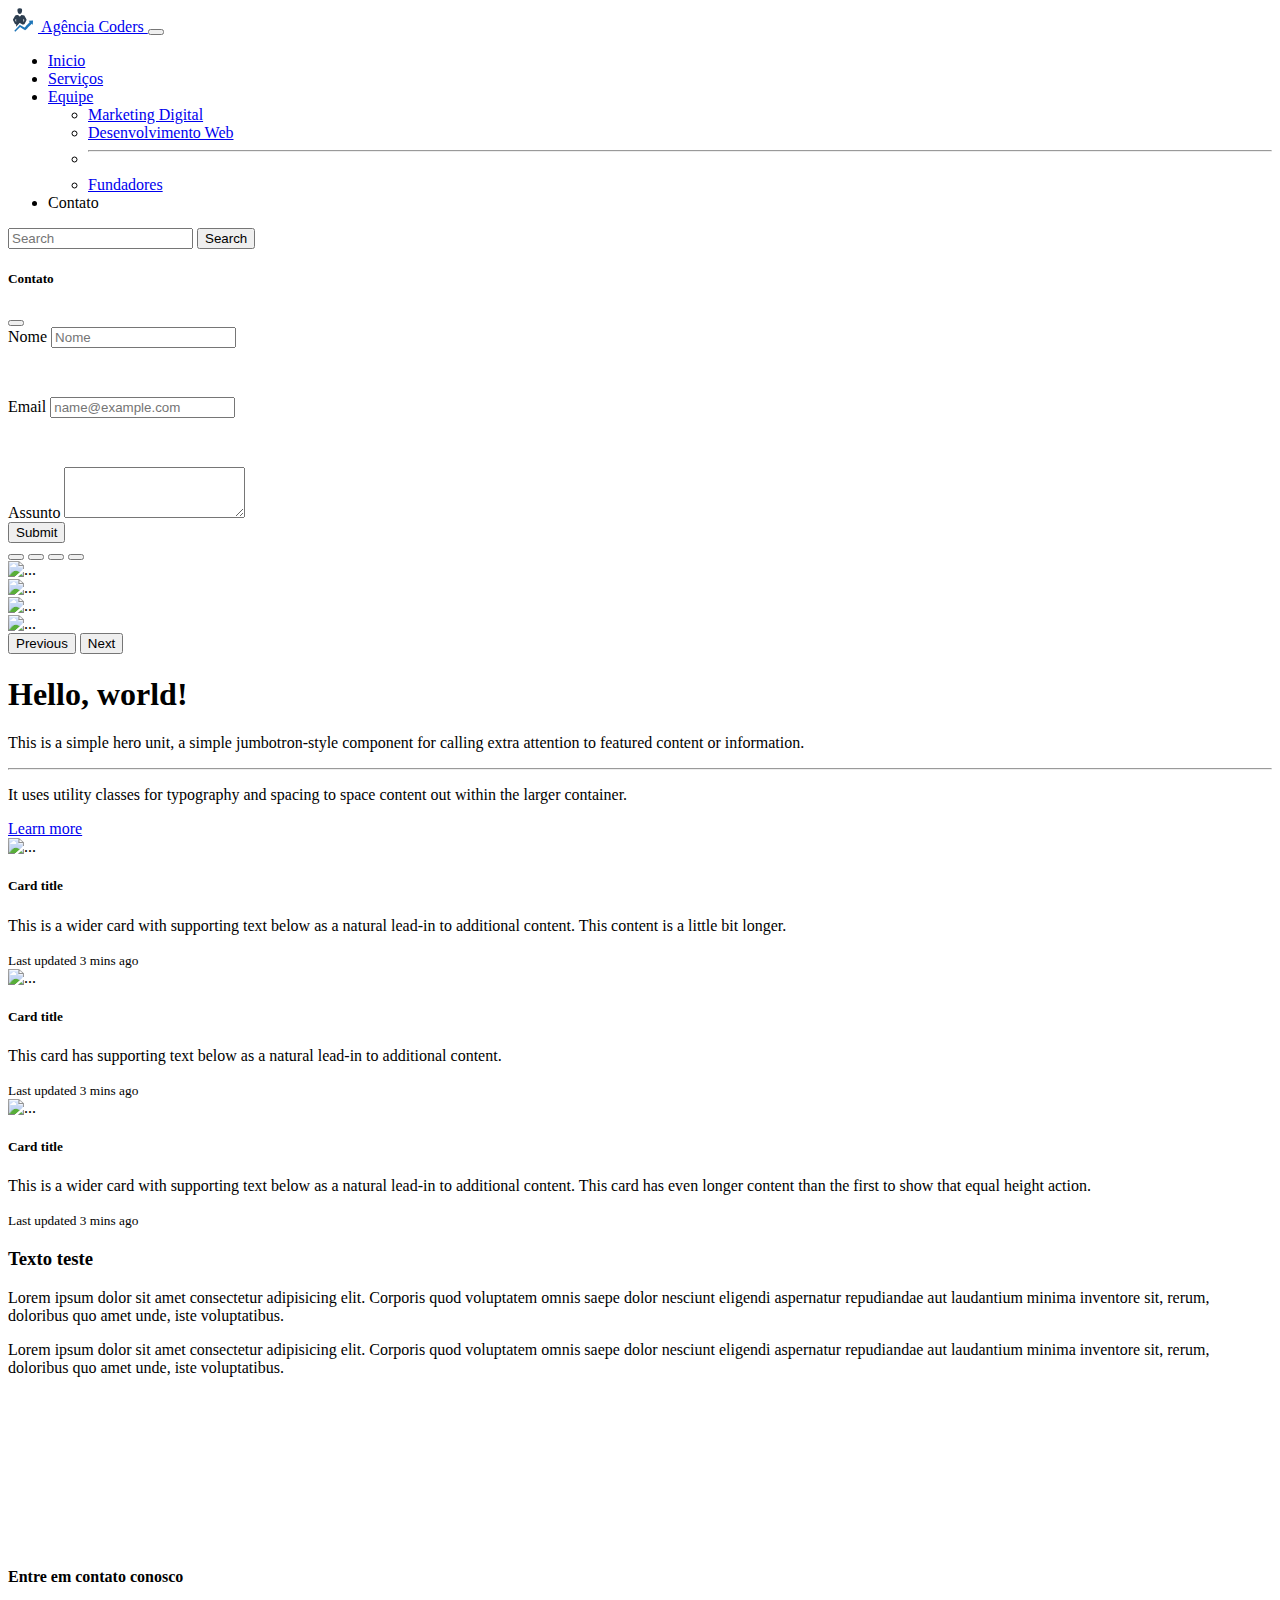
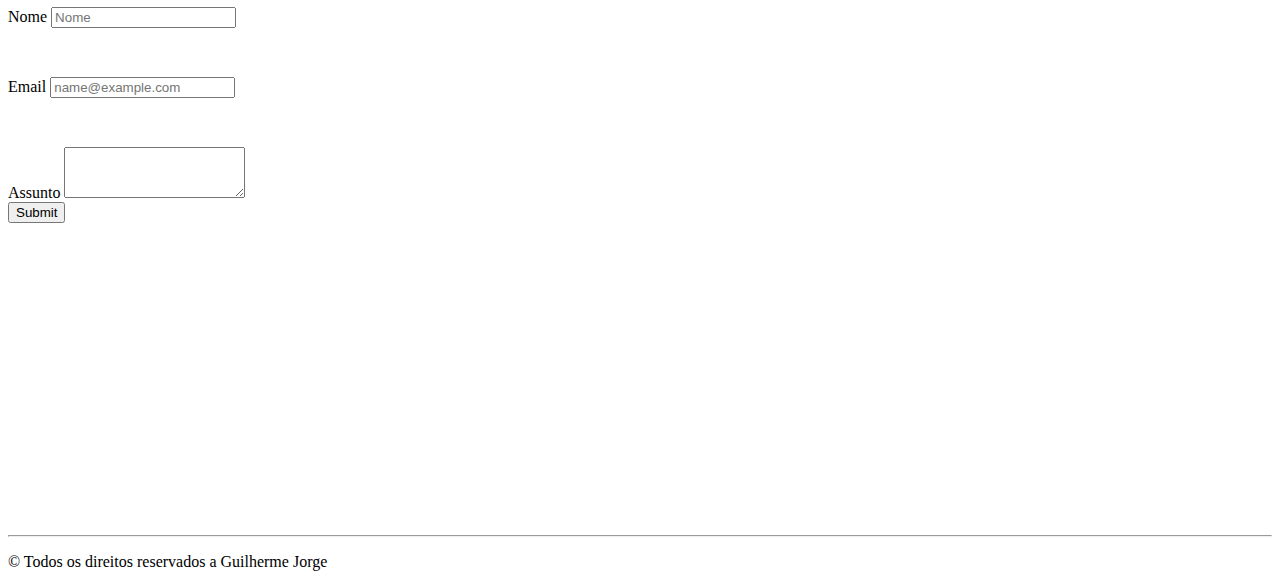
==== index.html @ 63e2ac9b "Primeiro site que criei utilizando bootstrap" ====
<!doctype html>
<html lang="en">

<head>
  <!-- Required meta tags -->
  <meta charset="utf-8">
  <meta name="viewport" content="width=device-width, initial-scale=1">

  <!-- Bootstrap CSS -->
  <link href="https://cdn.jsdelivr.net/npm/bootstrap@5.0.1/dist/css/bootstrap.min.css" rel="stylesheet"
    integrity="sha384-+0n0xVW2eSR5OomGNYDnhzAbDsOXxcvSN1TPprVMTNDbiYZCxYbOOl7+AMvyTG2x" crossorigin="anonymous">

  <!-- CSS -->
  <link rel="stylesheet" href="./assets/css/style.css">

  <script src="https://kit.fontawesome.com/860330e368.js" crossorigin="anonymous"></script>

  <title>Hello, world!</title>
</head>

<body>

  <!--Navbar-->
  <nav class="navbar navbar-expand-lg navbar-light bg-light sticky-top">
    <div class="container-fluid">
      <a class="navbar-brand" href="#">
        <img src="./assets/svg/icon.svg" alt="" width="30" height="24">
        Agência Coders
      </a>
      <button class="navbar-toggler" type="button" data-bs-toggle="collapse" data-bs-target="#navbarSupportedContent"
        aria-controls="navbarSupportedContent" aria-expanded="false" aria-label="Toggle navigation">
        <span class="navbar-toggler-icon"></span>
      </button>
      <div class="collapse navbar-collapse" id="navbarSupportedContent">
        <ul class="navbar-nav me-auto mb-2 mb-lg-0">
          <li class="nav-item">
            <a class="nav-link active" aria-current="page" href="#">Inicio</a>
          </li>
          <li class="nav-item">
            <a class="nav-link" href="servicos.html">Serviços</a>
          </li>
          <li class="nav-item dropdown">
            <a class="nav-link dropdown-toggle" href="#" id="navbarDropdown" role="button" data-bs-toggle="dropdown"
              aria-expanded="false">
              Equipe
            </a>
            <ul class="dropdown-menu" aria-labelledby="navbarDropdown">
              <li><a class="dropdown-item" href="equipemkt.html">Marketing Digital</a></li>
              <li><a class="dropdown-item" href="equipedsweb.html">Desenvolvimento Web</a></li>
              <li>
                <hr class="dropdown-divider">
              </li>
              <li><a class="dropdown-item" href="#">Fundadores</a></li>
            </ul>
          </li>
          <li class="nav-item">
            <a class="nav-link bt-c" data-bs-toggle="modal" data-bs-target="#exampleModal">Contato</a>
          </li>
        </ul>
        <form class="d-flex">
          <input class="form-control me-2" type="search" placeholder="Search" aria-label="Search">
          <button class="btn btn-outline-success" type="submit">Search</button>
        </form>
      </div>
    </div>
  </nav>
  <!--/Navbar-->


  <!-- Modal Contato -->
  <div class="modal fade" id="exampleModal" tabindex="-1" aria-labelledby="exampleModalLabel" aria-hidden="true">
    <div class="modal-dialog">
      <div class="modal-content">
        <div class="modal-header">
          <h5 class="modal-title" id="exampleModalLabel">Contato</h5>
          <button type="button" class="btn-close" data-bs-dismiss="modal" aria-label="Close"></button>
        </div>
        <div class="modal-body">

          <!--Formulário de contato-->
          <div class="row">
            <div class="col-md-12">

              <form>
                <div class="mb-3 bs-b">

                  <label for="exampleFormControlInput1" class="form-label">Nome</label>
                  <input id="nome" type="text" class="form-control" id="exampleFormControlInput1" placeholder="Nome"
                    onkeyup="validaName()">

                  <span class="d-flex justify-content-end" id="avisoNome"></span>

                </div>

                <div class="mb-3 bs-b">

                  <label for="exampleFormControlInput1" class="form-label">Email</label>
                  <input id="email" type="email" class="form-control" id="exampleFormControlInput1"
                    placeholder="name@example.com" onkeyup="validaEmail()">

                  <span class="d-flex justify-content-end" id="avisoEmail"></span>

                </div>

                <div class="mb-3 asfo">
                  <label for="exampleFormControlTextarea1" class="form-label">Assunto</label>
                  <textarea id="assunto" class="form-control" id="exampleFormControlTextarea1" rows="3"
                    onkeyup="validaAssunto()"></textarea>

                  <span id="avisoAssunto"></span>

                </div>

                <div class="d-flex justify-content-end">
                  <button type="submit" class="btn btn-primary" onclick="validaGeral()">Submit</button>
                </div>
              </form>
            </div>

          </div>

          <!--/Formulário de contato-->

        </div>
      </div>
    </div>
  </div>
  <!--/Modal Contato -->


  <!--Carousel-->
  <div id="carouselExampleIndicators" class="carousel slide" data-bs-ride="carousel">
    <div class="carousel-indicators">
      <button type="button" data-bs-target="#carouselExampleIndicators" data-bs-slide-to="0" class="active"
        aria-current="true" aria-label="Slide 1"></button>
      <button type="button" data-bs-target="#carouselExampleIndicators" data-bs-slide-to="1"
        aria-label="Slide 2"></button>
      <button type="button" data-bs-target="#carouselExampleIndicators" data-bs-slide-to="2"
        aria-label="Slide 3"></button>
      <button type="button" data-bs-target="#carouselExampleIndicators" data-bs-slide-to="3"
        aria-label="Slide 4"></button>
    </div>
    <div class="carousel-inner">
      <div class="carousel-item active">
        <img
          src="https://www.hostinger.com.br/tutoriais/wp-content/uploads/sites/12/2018/03/O-que-e-CSS-Aprenda-sobre-CSS-com-este-Guia-Basico-1280x720.png"
          class="d-block w-100" alt="...">
      </div>
      <div class="carousel-item">
        <img src="https://i.ytimg.com/vi/EiZbhsVY2Dk/maxresdefault.jpg" class="d-block w-100" alt="...">
      </div>
      <div class="carousel-item">
        <img src="https://i.ytimg.com/vi/bcyPawjQUSs/maxresdefault.jpg" class="d-block w-100" alt="...">
      </div>
      <div class="carousel-item">
        <img
          src="https://www.hostinger.com.br/tutoriais/wp-content/uploads/sites/12/2018/11/Como-linkar-css-no-html-1280x720.png"
          class="d-block w-100" alt="...">
      </div>
    </div>
    <button class="carousel-control-prev" type="button" data-bs-target="#carouselExampleIndicators"
      data-bs-slide="prev">
      <span class="carousel-control-prev-icon" aria-hidden="true"></span>
      <span class="visually-hidden">Previous</span>
    </button>
    <button class="carousel-control-next" type="button" data-bs-target="#carouselExampleIndicators"
      data-bs-slide="next">
      <span class="carousel-control-next-icon" aria-hidden="true"></span>
      <span class="visually-hidden">Next</span>
    </button>
  </div>
  <!--Carousel-->

  <!--Jumbotron-->
  <div class="bg-light p-5 rounded-lg">
    <h1 class="display-4">Hello, world!</h1>
    <p class="lead">This is a simple hero unit, a simple jumbotron-style component for calling extra attention to
      featured content or information.</p>
    <hr class="my-4">
    <p>It uses utility classes for typography and spacing to space content out within the larger container.</p>
    <a class="btn btn-primary btn-lg" href="#" role="button">Learn more</a>
  </div>
  <!--/Jumbotron-->

  <!--Cards-->
  <div class="container">
    <div class="row row-cols-1 row-cols-md-3 g-4 m-2">
      <div class="col">
        <div class="card h-100">
          <img src="..." class="card-img-top" alt="...">
          <div class="card-body">
            <h5 class="card-title">Card title</h5>
            <p class="card-text">This is a wider card with supporting text below as a natural lead-in to additional
              content. This content is a little bit longer.</p>
          </div>
          <div class="card-footer">
            <small class="text-muted">Last updated 3 mins ago</small>
          </div>
        </div>
      </div>
      <div class="col">
        <div class="card h-100">
          <img src="..." class="card-img-top" alt="...">
          <div class="card-body">
            <h5 class="card-title">Card title</h5>
            <p class="card-text">This card has supporting text below as a natural lead-in to additional content.</p>
          </div>
          <div class="card-footer">
            <small class="text-muted">Last updated 3 mins ago</small>
          </div>
        </div>
      </div>
      <div class="col">
        <div class="card h-100">
          <img src="..." class="card-img-top" alt="...">
          <div class="card-body">
            <h5 class="card-title">Card title</h5>
            <p class="card-text">This is a wider card with supporting text below as a natural lead-in to additional
              content. This card has even longer content than the first to show that equal height action.</p>
          </div>
          <div class="card-footer">
            <small class="text-muted">Last updated 3 mins ago</small>
          </div>
        </div>
      </div>
    </div>

    <!--/Cards-->

    <!--Texto/Video-->
    <div class="row m-5">

      <div class="col-md-6 my-5">

        <h3>Texto teste</h3>
        <p>Lorem ipsum dolor sit amet consectetur adipisicing elit. Corporis quod voluptatem omnis saepe dolor nesciunt
          eligendi aspernatur repudiandae aut laudantium minima inventore sit, rerum, doloribus quo amet unde, iste
          voluptatibus.</p>

        <p>Lorem ipsum dolor sit amet consectetur adipisicing elit. Corporis quod voluptatem omnis saepe dolor nesciunt
          eligendi aspernatur repudiandae aut laudantium minima inventore sit, rerum, doloribus quo amet unde, iste
          voluptatibus.</p>
      </div>

      <div class="col-md-6">

        <iframe width="100%" height="100%" src="https://www.youtube.com/embed/uNFHVC9Q8Y0" title="YouTube video player"
          frameborder="0"
          allow="accelerometer; autoplay; clipboard-write; encrypted-media; gyroscope; picture-in-picture"
          allowfullscreen></iframe>

      </div>

    </div>
    <!--/Texto/Video-->

    <!--Formulário de contato-->

    <div class="row">
      <div class="col-md-12">
        <h4 class="text-center">Entre em contato conosco</h4>
      </div>
    </div>

    <div class="row">
      <div class="col-md-6">

        <form>
          <div class="mb-3 bs-b">

            <label for="exampleFormControlInput1" class="form-label">Nome</label>
            <input id="nome" type="text" class="form-control" id="exampleFormControlInput1" placeholder="Nome"
              onkeyup="validaName()">

            <span class="d-flex justify-content-end" id="avisoNome"></span>

          </div>

          <div class="mb-3 bs-b">

            <label for="exampleFormControlInput1" class="form-label">Email</label>
            <input id="email" type="email" class="form-control" id="exampleFormControlInput1"
              placeholder="name@example.com" onkeyup="validaEmail()">

            <span class="d-flex justify-content-end" id="avisoEmail"></span>

          </div>

          <div class="mb-3 asfo">
            <label for="exampleFormControlTextarea1" class="form-label">Assunto</label>
            <textarea id="assunto" class="form-control" id="exampleFormControlTextarea1" rows="3"
              onkeyup="validaAssunto()"></textarea>

            <span id="avisoAssunto"></span>

          </div>

          <div class="d-flex justify-content-end">
            <button type="submit" class="btn btn-primary" onclick="validaGeral()">Submit</button>
          </div>
        </form>
      </div>

      <div class="col-md-6" id="mapa">
        <iframe
          src="https://www.google.com/maps/embed?pb=!1m18!1m12!1m3!1d53672.66453175604!2d168.64374209537056!3d-45.00823747216981!2m3!1f0!2f0!3f0!3m2!1i1024!2i768!4f13.1!3m3!1m2!1s0xa9d51d4b9daecc23%3A0xc15af3e12df2972d!2sBen%20Lomond!5e0!3m2!1spt-BR!2sbr!4v1623860554343!5m2!1spt-BR!2sbr"
          class="w-100" height="300px" style="border:0;" allowfullscreen="" loading="lazy"></iframe>
      </div>

    </div>

    <!--/Formulário de contato-->


    <hr>

    <!--Rodapé-->
    <footer>
      <div class="row mb-3">
        <div class="col-md-12 d-flex justify-content-center">

          <a href="https://www.linkedin.com/in/guilhermejorgee/" class="p-5" target="_blank"><i
              class="fab fa-linkedin tm-social"></i></a>
          <a href="https://github.com/guilhermejorgee/" class="p-5" target="_blank"><i
              class="fab fa-github-square tm-social"></i></a>


        </div>
      </div>

      <div class="row d-flex justify-content-center">
        <div class="col-md-12">
          <div class="text-center">
            <p>&copy; Todos os direitos reservados a Guilherme Jorge </p>
          </div>
        </div>
      </div>

    </footer>
    <!--/Rodapé-->
  </div>




  <!-- Option 1: Bootstrap Bundle with Popper -->
  <script src="https://cdn.jsdelivr.net/npm/bootstrap@5.0.1/dist/js/bootstrap.bundle.min.js"
    integrity="sha384-gtEjrD/SeCtmISkJkNUaaKMoLD0//ElJ19smozuHV6z3Iehds+3Ulb9Bn9Plx0x4"
    crossorigin="anonymous"></script>

  <script src="./assets/js/script.js"></script>
</body>

</html>
---- assets/css/style.css ----
.tm-social{
    font-size: 50px;
    color: rgb(29, 28, 28);
}
.bs-b{
    box-sizing: border-box;
    height: 70px;
}
.heightHeader{
    height: 300px;
}

.bg-h{

    background: url(../svg/blurry-gradient-haikei.svg) no-repeat;

}

.bg-p{

    background: url(../svg/wave-haikei.svg) no-repeat;

}

.bsb{

    box-sizing: border-box;

}

.top-20{
    top: 20%;
}

.bg-darklight{
    background-color: rgb(54, 54, 54);
}

.bor-dark{
    border-bottom: 1px solid rgb(27, 27, 27);
    border-left: 1px solid rgb(27, 27, 27);
    border-right: 1px solid rgb(27, 27, 27);
}
.bor-dark-top{
    border-top: 1px solid rgb(27, 27, 27);
}

.start-20{
    left: 6%;
    top: 20%
}

.bt-c:hover{
    cursor: pointer;
}
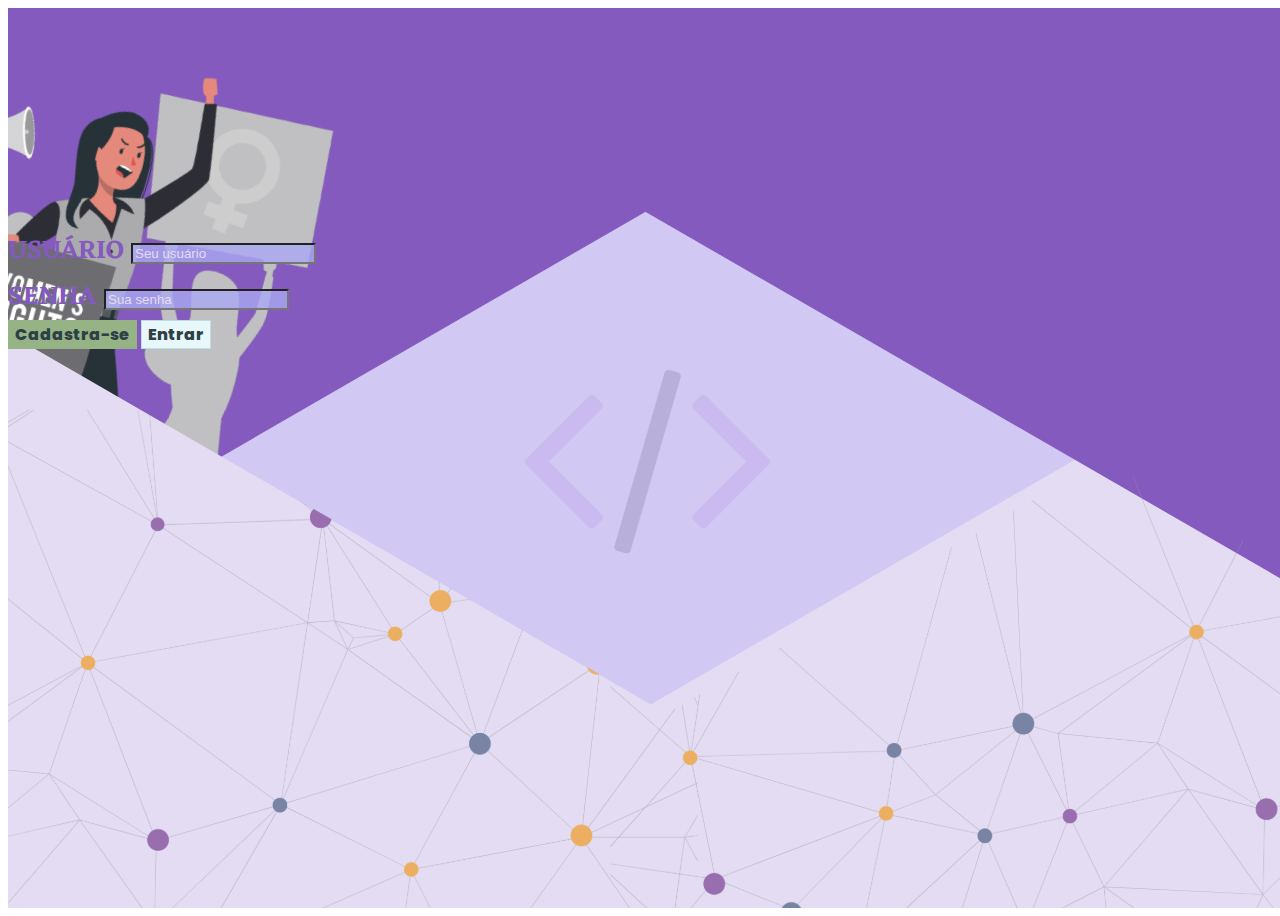
==== commit 6f0d5060: "testes página login" ====
--- a/index.html
+++ b/index.html
@@ -1,354 +1,160 @@
-<!doctype html>
+<!DOCTYPE html>
 <html lang="en">
+<head>
+    <meta charset="UTF-8">
+    <meta http-equiv="X-UA-Compatible" content="IE=edge">
+    <meta name="viewport" content="width=device-width, initial-scale=1.0">
+    <title>Document</title>
 
-<head>
-  <!-- Required meta tags -->
-  <meta charset="utf-8">
-  <meta name="viewport" content="width=device-width, initial-scale=1">
 
-  <!-- Bootstrap CSS -->
-  <link href="https://cdn.jsdelivr.net/npm/bootstrap@5.0.1/dist/css/bootstrap.min.css" rel="stylesheet"
-    integrity="sha384-+0n0xVW2eSR5OomGNYDnhzAbDsOXxcvSN1TPprVMTNDbiYZCxYbOOl7+AMvyTG2x" crossorigin="anonymous">
+    <link href="https://cdn.jsdelivr.net/npm/bootstrap@5.0.2/dist/css/bootstrap.min.css" rel="stylesheet" integrity="sha384-EVSTQN3/azprG1Anm3QDgpJLIm9Nao0Yz1ztcQTwFspd3yD65VohhpuuCOmLASjC" crossorigin="anonymous">
 
-  <!-- CSS -->
-  <link rel="stylesheet" href="./assets/css/style.css">
+    <style>
 
-  <script src="https://kit.fontawesome.com/860330e368.js" crossorigin="anonymous"></script>
+        @import url('https://fonts.googleapis.com/css2?family=Eczar&display=swap');
+        @import url('https://fonts.googleapis.com/css2?family=Poppins:wght@100&display=swap');
 
-  <title>Hello, world!</title>
+        #bg-f{
+            background: url(teste4.svg) no-repeat;
+
+            background-position: center;
+
+            height: 100vh;
+            width: 100vw;
+        } 
+
+        #bg-m{
+            width: 858px;
+            height: 80vh;
+            background: rgba(132, 90, 191, 0.9);    
+        }
+
+        .texto{
+
+        font-family: 'Eczar', serif;
+        font-style: normal;
+        font-size: 26px;
+        font-weight: 600;
+        text-transform: uppercase;
+        color: #845ABF;
+       /*text-shadow: 0px 4px 4px rgba(0, 0, 0, 0.25);*/
+        }
+
+        .bg-in{
+            background-color: rgba(170,167,242, 0.8);
+        }
+        .bg-in::placeholder{
+            color: #E3DCF2;
+        }
+
+        .bg-in:focus{
+            background-color: #9794F2;
+            box-shadow: 0px 0px 3px #693C96;
+        }
+
+        .bg-btn{
+            background: #E7F7FA;
+            border: 1px solid #bcdee4;
+            color:#2D4045;
+            font-family: 'Poppins', sans-serif;
+            font-weight: 800;
+            font-size: 12pt;
+        }
+
+        .bg-btn-ca{
+            background: #95B385;
+            border: 1px solid #95B385;
+        }
+
+        .bg-btn:hover{
+            background: #b5cdd1;
+            border: 1px solid #99b3b8;
+        }
+
+        a{
+            text-decoration: none;
+        }
+        
+
+    </style>
+
 </head>
-
 <body>
 
-  <!--Navbar-->
-  <nav class="navbar navbar-expand-lg navbar-light bg-light sticky-top">
+    <div id="bg-f">
+
     <div class="container-fluid">
-      <a class="navbar-brand" href="#">
-        <img src="./assets/svg/icon.svg" alt="" width="30" height="24">
-        Agência Coders
-      </a>
-      <button class="navbar-toggler" type="button" data-bs-toggle="collapse" data-bs-target="#navbarSupportedContent"
-        aria-controls="navbarSupportedContent" aria-expanded="false" aria-label="Toggle navigation">
-        <span class="navbar-toggler-icon"></span>
-      </button>
-      <div class="collapse navbar-collapse" id="navbarSupportedContent">
-        <ul class="navbar-nav me-auto mb-2 mb-lg-0">
-          <li class="nav-item">
-            <a class="nav-link active" aria-current="page" href="#">Inicio</a>
-          </li>
-          <li class="nav-item">
-            <a class="nav-link" href="servicos.html">Serviços</a>
-          </li>
-          <li class="nav-item dropdown">
-            <a class="nav-link dropdown-toggle" href="#" id="navbarDropdown" role="button" data-bs-toggle="dropdown"
-              aria-expanded="false">
-              Equipe
-            </a>
-            <ul class="dropdown-menu" aria-labelledby="navbarDropdown">
-              <li><a class="dropdown-item" href="equipemkt.html">Marketing Digital</a></li>
-              <li><a class="dropdown-item" href="equipedsweb.html">Desenvolvimento Web</a></li>
-              <li>
-                <hr class="dropdown-divider">
-              </li>
-              <li><a class="dropdown-item" href="#">Fundadores</a></li>
-            </ul>
-          </li>
-          <li class="nav-item">
-            <a class="nav-link bt-c" data-bs-toggle="modal" data-bs-target="#exampleModal">Contato</a>
-          </li>
-        </ul>
-        <form class="d-flex">
-          <input class="form-control me-2" type="search" placeholder="Search" aria-label="Search">
-          <button class="btn btn-outline-success" type="submit">Search</button>
-        </form>
-      </div>
-    </div>
-  </nav>
-  <!--/Navbar-->
+
+        <div class="row" style="height: 70px;">
+
+        </div>
+
+            <div class="row">
+
+                <div class="col-md-12 d-flex justify-content-center">
 
 
-  <!-- Modal Contato -->
-  <div class="modal fade" id="exampleModal" tabindex="-1" aria-labelledby="exampleModalLabel" aria-hidden="true">
-    <div class="modal-dialog">
-      <div class="modal-content">
-        <div class="modal-header">
-          <h5 class="modal-title" id="exampleModalLabel">Contato</h5>
-          <button type="button" class="btn-close" data-bs-dismiss="modal" aria-label="Close"></button>
-        </div>
-        <div class="modal-body">
+                  <!--  <span id="bg-m"></span>-->
 
-          <!--Formulário de contato-->
-          <div class="row">
-            <div class="col-md-12">
+                        <div class="container">
 
-              <form>
-                <div class="mb-3 bs-b">
+                            <div class="row d-flex text-end" style="height: 150px;">
 
-                  <label for="exampleFormControlInput1" class="form-label">Nome</label>
-                  <input id="nome" type="text" class="form-control" id="exampleFormControlInput1" placeholder="Nome"
-                    onkeyup="validaName()">
+                                <div class="col-md-6">
 
-                  <span class="d-flex justify-content-end" id="avisoNome"></span>
+                                    
+
+                                </div>
+
+                                <div class="col-md-6">
+                                    
+
+                                </div>
+
+                            
+
+                            </div>
+
+                            <div class="row d-flex justify-content-center align-items-center">
+
+                                <div class="col-md-5">
+
+                    
+                                    <div class="form-group text-center mb-3 texto">
+                                        <label for="usuario">Usuário</label>
+                                        <input class="form-control mt-2 bg-in" type="text" name="usuario" id="usuario" placeholder="Seu usuário">
+                                    </div>
+                
+                                    <div class="form-group text-center texto">
+                                        <label for="senha">Senha</label>
+                                        <input class="form-control mt-2 bg-in " type="password" name="senha" id="senha" placeholder="Sua senha">
+                                    </div>
+                
+                                    <div class="d-flex justify-content-around mt-3">
+                                        <button type="submit" class="btn btn-sm bg-btn bg-btn-ca">Cadastra-se</button>
+                                        <button type="submit" class="btn btn-sm bg-btn">Entrar</button>
+                                    </div>
+
+
+                                </div>
+
+
+                            </div>
+
+                        </div>
 
                 </div>
 
-                <div class="mb-3 bs-b">
-
-                  <label for="exampleFormControlInput1" class="form-label">Email</label>
-                  <input id="email" type="email" class="form-control" id="exampleFormControlInput1"
-                    placeholder="name@example.com" onkeyup="validaEmail()">
-
-                  <span class="d-flex justify-content-end" id="avisoEmail"></span>
-
-                </div>
-
-                <div class="mb-3 asfo">
-                  <label for="exampleFormControlTextarea1" class="form-label">Assunto</label>
-                  <textarea id="assunto" class="form-control" id="exampleFormControlTextarea1" rows="3"
-                    onkeyup="validaAssunto()"></textarea>
-
-                  <span id="avisoAssunto"></span>
-
-                </div>
-
-                <div class="d-flex justify-content-end">
-                  <button type="submit" class="btn btn-primary" onclick="validaGeral()">Submit</button>
-                </div>
-              </form>
             </div>
 
-          </div>
+        </div>
+    
+    </div>
 
-          <!--/Formulário de contato-->
-
-        </div>
-      </div>
-    </div>
-  </div>
-  <!--/Modal Contato -->
+</div>
 
 
-  <!--Carousel-->
-  <div id="carouselExampleIndicators" class="carousel slide" data-bs-ride="carousel">
-    <div class="carousel-indicators">
-      <button type="button" data-bs-target="#carouselExampleIndicators" data-bs-slide-to="0" class="active"
-        aria-current="true" aria-label="Slide 1"></button>
-      <button type="button" data-bs-target="#carouselExampleIndicators" data-bs-slide-to="1"
-        aria-label="Slide 2"></button>
-      <button type="button" data-bs-target="#carouselExampleIndicators" data-bs-slide-to="2"
-        aria-label="Slide 3"></button>
-      <button type="button" data-bs-target="#carouselExampleIndicators" data-bs-slide-to="3"
-        aria-label="Slide 4"></button>
-    </div>
-    <div class="carousel-inner">
-      <div class="carousel-item active">
-        <img
-          src="https://www.hostinger.com.br/tutoriais/wp-content/uploads/sites/12/2018/03/O-que-e-CSS-Aprenda-sobre-CSS-com-este-Guia-Basico-1280x720.png"
-          class="d-block w-100" alt="...">
-      </div>
-      <div class="carousel-item">
-        <img src="https://i.ytimg.com/vi/EiZbhsVY2Dk/maxresdefault.jpg" class="d-block w-100" alt="...">
-      </div>
-      <div class="carousel-item">
-        <img src="https://i.ytimg.com/vi/bcyPawjQUSs/maxresdefault.jpg" class="d-block w-100" alt="...">
-      </div>
-      <div class="carousel-item">
-        <img
-          src="https://www.hostinger.com.br/tutoriais/wp-content/uploads/sites/12/2018/11/Como-linkar-css-no-html-1280x720.png"
-          class="d-block w-100" alt="...">
-      </div>
-    </div>
-    <button class="carousel-control-prev" type="button" data-bs-target="#carouselExampleIndicators"
-      data-bs-slide="prev">
-      <span class="carousel-control-prev-icon" aria-hidden="true"></span>
-      <span class="visually-hidden">Previous</span>
-    </button>
-    <button class="carousel-control-next" type="button" data-bs-target="#carouselExampleIndicators"
-      data-bs-slide="next">
-      <span class="carousel-control-next-icon" aria-hidden="true"></span>
-      <span class="visually-hidden">Next</span>
-    </button>
-  </div>
-  <!--Carousel-->
-
-  <!--Jumbotron-->
-  <div class="bg-light p-5 rounded-lg">
-    <h1 class="display-4">Hello, world!</h1>
-    <p class="lead">This is a simple hero unit, a simple jumbotron-style component for calling extra attention to
-      featured content or information.</p>
-    <hr class="my-4">
-    <p>It uses utility classes for typography and spacing to space content out within the larger container.</p>
-    <a class="btn btn-primary btn-lg" href="#" role="button">Learn more</a>
-  </div>
-  <!--/Jumbotron-->
-
-  <!--Cards-->
-  <div class="container">
-    <div class="row row-cols-1 row-cols-md-3 g-4 m-2">
-      <div class="col">
-        <div class="card h-100">
-          <img src="..." class="card-img-top" alt="...">
-          <div class="card-body">
-            <h5 class="card-title">Card title</h5>
-            <p class="card-text">This is a wider card with supporting text below as a natural lead-in to additional
-              content. This content is a little bit longer.</p>
-          </div>
-          <div class="card-footer">
-            <small class="text-muted">Last updated 3 mins ago</small>
-          </div>
-        </div>
-      </div>
-      <div class="col">
-        <div class="card h-100">
-          <img src="..." class="card-img-top" alt="...">
-          <div class="card-body">
-            <h5 class="card-title">Card title</h5>
-            <p class="card-text">This card has supporting text below as a natural lead-in to additional content.</p>
-          </div>
-          <div class="card-footer">
-            <small class="text-muted">Last updated 3 mins ago</small>
-          </div>
-        </div>
-      </div>
-      <div class="col">
-        <div class="card h-100">
-          <img src="..." class="card-img-top" alt="...">
-          <div class="card-body">
-            <h5 class="card-title">Card title</h5>
-            <p class="card-text">This is a wider card with supporting text below as a natural lead-in to additional
-              content. This card has even longer content than the first to show that equal height action.</p>
-          </div>
-          <div class="card-footer">
-            <small class="text-muted">Last updated 3 mins ago</small>
-          </div>
-        </div>
-      </div>
-    </div>
-
-    <!--/Cards-->
-
-    <!--Texto/Video-->
-    <div class="row m-5">
-
-      <div class="col-md-6 my-5">
-
-        <h3>Texto teste</h3>
-        <p>Lorem ipsum dolor sit amet consectetur adipisicing elit. Corporis quod voluptatem omnis saepe dolor nesciunt
-          eligendi aspernatur repudiandae aut laudantium minima inventore sit, rerum, doloribus quo amet unde, iste
-          voluptatibus.</p>
-
-        <p>Lorem ipsum dolor sit amet consectetur adipisicing elit. Corporis quod voluptatem omnis saepe dolor nesciunt
-          eligendi aspernatur repudiandae aut laudantium minima inventore sit, rerum, doloribus quo amet unde, iste
-          voluptatibus.</p>
-      </div>
-
-      <div class="col-md-6">
-
-        <iframe width="100%" height="100%" src="https://www.youtube.com/embed/uNFHVC9Q8Y0" title="YouTube video player"
-          frameborder="0"
-          allow="accelerometer; autoplay; clipboard-write; encrypted-media; gyroscope; picture-in-picture"
-          allowfullscreen></iframe>
-
-      </div>
-
-    </div>
-    <!--/Texto/Video-->
-
-    <!--Formulário de contato-->
-
-    <div class="row">
-      <div class="col-md-12">
-        <h4 class="text-center">Entre em contato conosco</h4>
-      </div>
-    </div>
-
-    <div class="row">
-      <div class="col-md-6">
-
-        <form>
-          <div class="mb-3 bs-b">
-
-            <label for="exampleFormControlInput1" class="form-label">Nome</label>
-            <input id="nome" type="text" class="form-control" id="exampleFormControlInput1" placeholder="Nome"
-              onkeyup="validaName()">
-
-            <span class="d-flex justify-content-end" id="avisoNome"></span>
-
-          </div>
-
-          <div class="mb-3 bs-b">
-
-            <label for="exampleFormControlInput1" class="form-label">Email</label>
-            <input id="email" type="email" class="form-control" id="exampleFormControlInput1"
-              placeholder="name@example.com" onkeyup="validaEmail()">
-
-            <span class="d-flex justify-content-end" id="avisoEmail"></span>
-
-          </div>
-
-          <div class="mb-3 asfo">
-            <label for="exampleFormControlTextarea1" class="form-label">Assunto</label>
-            <textarea id="assunto" class="form-control" id="exampleFormControlTextarea1" rows="3"
-              onkeyup="validaAssunto()"></textarea>
-
-            <span id="avisoAssunto"></span>
-
-          </div>
-
-          <div class="d-flex justify-content-end">
-            <button type="submit" class="btn btn-primary" onclick="validaGeral()">Submit</button>
-          </div>
-        </form>
-      </div>
-
-      <div class="col-md-6" id="mapa">
-        <iframe
-          src="https://www.google.com/maps/embed?pb=!1m18!1m12!1m3!1d53672.66453175604!2d168.64374209537056!3d-45.00823747216981!2m3!1f0!2f0!3f0!3m2!1i1024!2i768!4f13.1!3m3!1m2!1s0xa9d51d4b9daecc23%3A0xc15af3e12df2972d!2sBen%20Lomond!5e0!3m2!1spt-BR!2sbr!4v1623860554343!5m2!1spt-BR!2sbr"
-          class="w-100" height="300px" style="border:0;" allowfullscreen="" loading="lazy"></iframe>
-      </div>
-
-    </div>
-
-    <!--/Formulário de contato-->
-
-
-    <hr>
-
-    <!--Rodapé-->
-    <footer>
-      <div class="row mb-3">
-        <div class="col-md-12 d-flex justify-content-center">
-
-          <a href="https://www.linkedin.com/in/guilhermejorgee/" class="p-5" target="_blank"><i
-              class="fab fa-linkedin tm-social"></i></a>
-          <a href="https://github.com/guilhermejorgee/" class="p-5" target="_blank"><i
-              class="fab fa-github-square tm-social"></i></a>
-
-
-        </div>
-      </div>
-
-      <div class="row d-flex justify-content-center">
-        <div class="col-md-12">
-          <div class="text-center">
-            <p>&copy; Todos os direitos reservados a Guilherme Jorge </p>
-          </div>
-        </div>
-      </div>
-
-    </footer>
-    <!--/Rodapé-->
-  </div>
-
-
-
-
-  <!-- Option 1: Bootstrap Bundle with Popper -->
-  <script src="https://cdn.jsdelivr.net/npm/bootstrap@5.0.1/dist/js/bootstrap.bundle.min.js"
-    integrity="sha384-gtEjrD/SeCtmISkJkNUaaKMoLD0//ElJ19smozuHV6z3Iehds+3Ulb9Bn9Plx0x4"
-    crossorigin="anonymous"></script>
-
-  <script src="./assets/js/script.js"></script>
+    <script src="https://cdn.jsdelivr.net/npm/bootstrap@5.0.2/dist/js/bootstrap.bundle.min.js" integrity="sha384-MrcW6ZMFYlzcLA8Nl+NtUVF0sA7MsXsP1UyJoMp4YLEuNSfAP+JcXn/tWtIaxVXM" crossorigin="anonymous"></script>
+    
 </body>
-
 </html>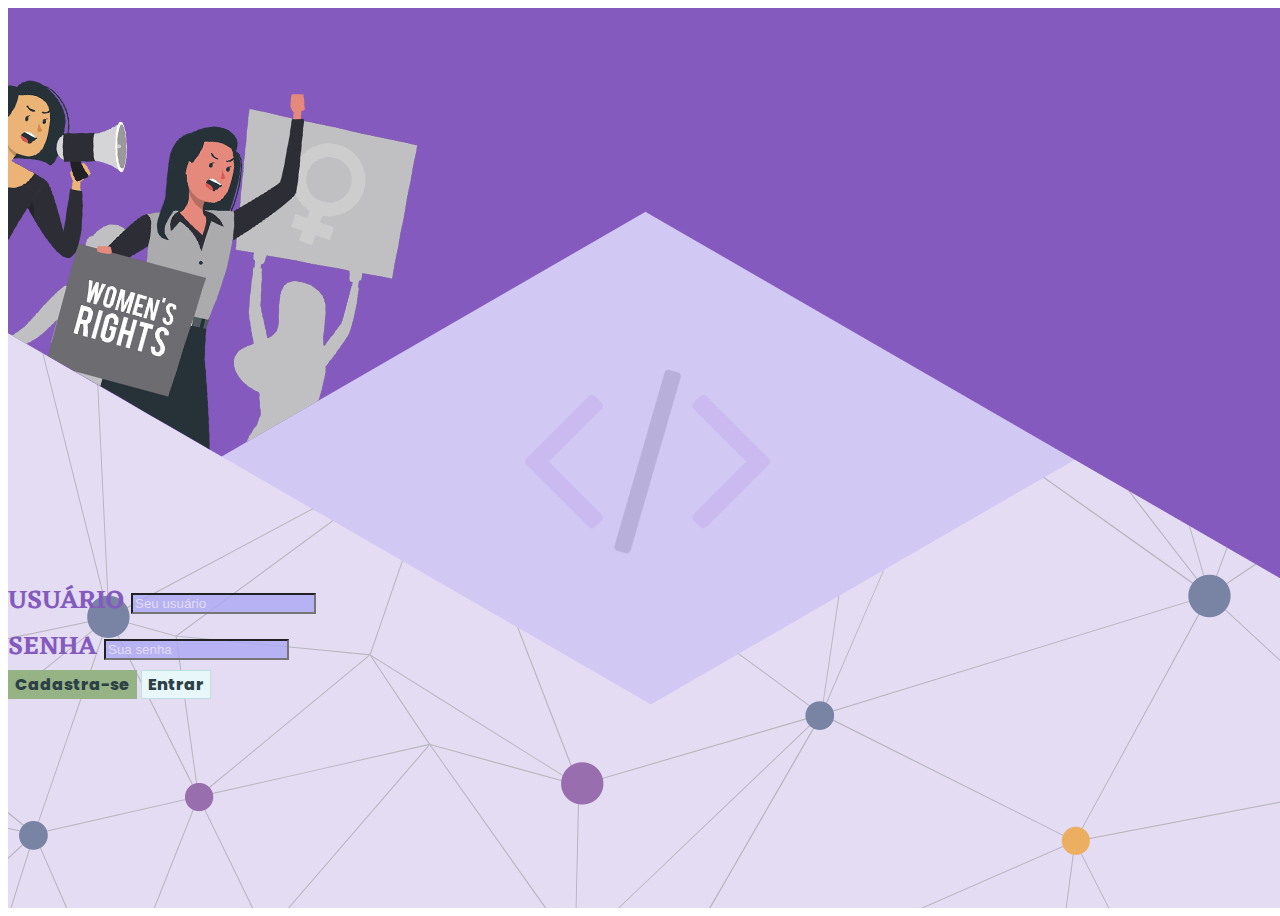
==== commit a0119bf9: "correçõs" ====
--- a/index.html
+++ b/index.html
@@ -74,6 +74,40 @@
         a{
             text-decoration: none;
         }
+
+        #div-superior{
+            height: 130px;
+        }
+
+        @media screen and (min-width: 768px){
+        #div-superior{
+            height: 320px;
+        }
+
+        }
+
+        @media screen and (min-width: 1024px){
+        #div-superior{
+            height: 500px;
+        }
+
+        }
+
+        @media screen and (min-width: 375px) and (max-height: 820px){
+        #div-superior{
+            height: 200px;
+        }
+
+        }
+
+        @media screen and (min-width: 375px) and (max-height: 700px){
+        #div-superior{
+            height: 150px;
+        }
+
+        }
+
+    
         
 
     </style>
@@ -98,7 +132,7 @@
 
                         <div class="container">
 
-                            <div class="row d-flex text-end" style="height: 150px;">
+                            <div class="row d-flex text-end" id="div-superior">
 
                                 <div class="col-md-6">
 
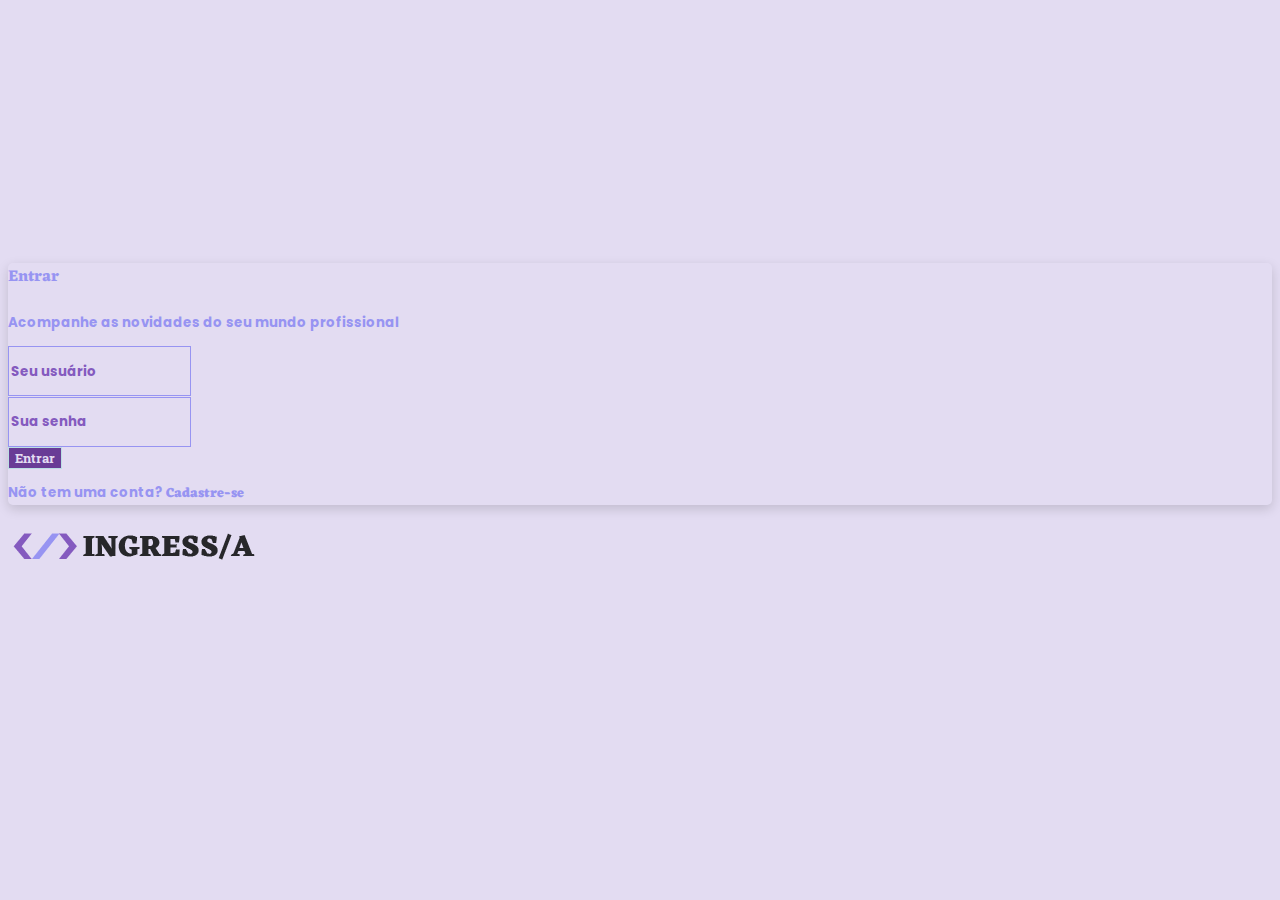
==== commit 28d5658e: "segunda alternativa login ingressa" ====
--- a/index.html
+++ b/index.html
@@ -1,194 +1,181 @@
 <!DOCTYPE html>
 <html lang="en">
+
 <head>
     <meta charset="UTF-8">
     <meta http-equiv="X-UA-Compatible" content="IE=edge">
     <meta name="viewport" content="width=device-width, initial-scale=1.0">
     <title>Document</title>
-
-
-    <link href="https://cdn.jsdelivr.net/npm/bootstrap@5.0.2/dist/css/bootstrap.min.css" rel="stylesheet" integrity="sha384-EVSTQN3/azprG1Anm3QDgpJLIm9Nao0Yz1ztcQTwFspd3yD65VohhpuuCOmLASjC" crossorigin="anonymous">
+    <link href="https://cdn.jsdelivr.net/npm/bootstrap@5.0.2/dist/css/bootstrap.min.css" rel="stylesheet"
+        integrity="sha384-EVSTQN3/azprG1Anm3QDgpJLIm9Nao0Yz1ztcQTwFspd3yD65VohhpuuCOmLASjC" crossorigin="anonymous">
 
     <style>
-
         @import url('https://fonts.googleapis.com/css2?family=Eczar&display=swap');
         @import url('https://fonts.googleapis.com/css2?family=Poppins:wght@100&display=swap');
+        @import url('https://fonts.googleapis.com/css2?family=Roboto+Slab:wght@700&display=swap');
 
-        #bg-f{
-            background: url(teste4.svg) no-repeat;
-
-            background-position: center;
-
-            height: 100vh;
-            width: 100vw;
-        } 
-
-        #bg-m{
-            width: 858px;
-            height: 80vh;
-            background: rgba(132, 90, 191, 0.9);    
+        body {
+            background-color: #E3DCF2;
         }
 
-        .texto{
+        .texto {
 
-        font-family: 'Eczar', serif;
-        font-style: normal;
-        font-size: 26px;
-        font-weight: 600;
-        text-transform: uppercase;
-        color: #845ABF;
-       /*text-shadow: 0px 4px 4px rgba(0, 0, 0, 0.25);*/
+            font-family: 'Eczar', serif;
+            font-style: normal;
+            font-size: 26px;
+            font-weight: 600;
+            text-transform: uppercase;
+            color: #845ABF;
+            /*text-shadow: 0px 4px 4px rgba(0, 0, 0, 0.25);*/
         }
 
-        .bg-in{
-            background-color: rgba(170,167,242, 0.8);
-        }
-        .bg-in::placeholder{
-            color: #E3DCF2;
+        .bg-in {
+            /* background-color: rgba(170, 167, 242, 0.8);*/
+            background: #e3dcf2;
+            height: 46px;
+            border: 1px solid #9794F2;
         }
 
-        .bg-in:focus{
+        .bg-in::placeholder {
+            color: #845ABF;
+            font-family: 'Poppins', sans-serif;
+            font-weight: bold;
+            font-size: 10pt;
+
+        }
+
+        .bg-in:focus {
             background-color: #9794F2;
             box-shadow: 0px 0px 3px #693C96;
         }
 
-        .bg-btn{
-            background: #E7F7FA;
+        .bg-btn {
+            background: #693C96;
             border: 1px solid #bcdee4;
-            color:#2D4045;
-            font-family: 'Poppins', sans-serif;
-            font-weight: 800;
-            font-size: 12pt;
+            color: #E3DCF2;
+            font-family: 'Roboto Slab', sans-serif;
+            font-weight: bolder;
+            font-size: 10pt;
         }
 
-        .bg-btn-ca{
+        .bg-btn-ca {
             background: #95B385;
             border: 1px solid #95B385;
         }
 
-        .bg-btn:hover{
+        .bg-btn:hover {
             background: #b5cdd1;
             border: 1px solid #99b3b8;
         }
 
-        a{
+        a {
             text-decoration: none;
         }
 
-        #div-superior{
-            height: 130px;
+        #bg-l {
+            box-shadow: 0 4px 12px rgb(0 0 0 / 15%);
+            border-radius: 5px;
         }
 
-        @media screen and (min-width: 768px){
-        #div-superior{
-            height: 320px;
-        }
+        .font-t {
+            font-family: 'Eczar', sans-serif;
+            font-weight: bolder;
+            color: #9794F2;
 
         }
 
-        @media screen and (min-width: 1024px){
-        #div-superior{
-            height: 500px;
+        .font-p {
+            font-family: 'Poppins', sans-serif;
+            font-weight: bolder;
+            color: #9794f2;
+            font-size: 10pt;
         }
+    </style>
+</head>
 
-        }
-
-        @media screen and (min-width: 375px) and (max-height: 820px){
-        #div-superior{
-            height: 200px;
-        }
-
-        }
-
-        @media screen and (min-width: 375px) and (max-height: 700px){
-        #div-superior{
-            height: 150px;
-        }
-
-        }
-
-    
-        
-
-    </style>
-
-</head>
 <body>
-
-    <div id="bg-f">
 
     <div class="container-fluid">
 
-        <div class="row" style="height: 70px;">
+        <div class="row" style="height: 26vh;">
 
         </div>
 
-            <div class="row">
+        <div class="row">
 
-                <div class="col-md-12 d-flex justify-content-center">
+            <div class="col-md-12 d-flex justify-content-center">
 
+                <div class="col-md-4">
 
-                  <!--  <span id="bg-m"></span>-->
+                </div>
 
-                        <div class="container">
+                <div class="col-md-4 p-3">
 
-                            <div class="row d-flex text-end" id="div-superior">
+                    <div id="bg-l">
 
-                                <div class="col-md-6">
+                        <div class="container p-4">
 
-                                    
+                            <h4 class="font-t">Entrar</h4>
+
+                            <p class="font-p">Acompanhe as novidades do seu mundo profissional</p>
+
+                            <div>
+
+                                <div class="my-3">
+
+                                    <div class="form-group text-center mb-3 texto">
+                                        <!-- <label for="usuario">Usuário</label>-->
+                                        <input class="form-control mt-2 bg-in" type="text" name="usuario" id="usuario"
+                                            placeholder="Seu usuário">
+                                    </div>
+
+                                    <div class="form-group text-center texto">
+                                        <!-- <label for="senha">Senha</label> -->
+                                        <input class="form-control mt-2 bg-in " type="password" name="senha" id="senha"
+                                            placeholder="Sua senha">
+                                    </div>
+
+                                    <div class="d-flex justify-content-end mt-3">
+                                        <button type="submit" class="btn bg-btn">Entrar</button>
+                                    </div>
 
                                 </div>
 
-                                <div class="col-md-6">
-                                    
+                                <p class="mt-3 font-p">Não tem uma conta? <a href="" class="font-t">Cadastre-se</a> </p>
 
-                                </div>
-
-                            
-
-                            </div>
-
-                            <div class="row d-flex justify-content-center align-items-center">
-
-                                <div class="col-md-5">
-
-                    
-                                    <div class="form-group text-center mb-3 texto">
-                                        <label for="usuario">Usuário</label>
-                                        <input class="form-control mt-2 bg-in" type="text" name="usuario" id="usuario" placeholder="Seu usuário">
-                                    </div>
-                
-                                    <div class="form-group text-center texto">
-                                        <label for="senha">Senha</label>
-                                        <input class="form-control mt-2 bg-in " type="password" name="senha" id="senha" placeholder="Sua senha">
-                                    </div>
-                
-                                    <div class="d-flex justify-content-around mt-3">
-                                        <button type="submit" class="btn btn-sm bg-btn bg-btn-ca">Cadastra-se</button>
-                                        <button type="submit" class="btn btn-sm bg-btn">Entrar</button>
-                                    </div>
-
-
-                                </div>
-
+                                <!--<button type="submit" class="btn btn-sm bg-btn bg-btn-ca">Cadastra-se</button>-->
 
                             </div>
 
                         </div>
+
+                    </div>
+
+                    <div class="row mt-3">
+
+                        <div class="container d-flex justify-content-center">
+
+                            <img src="logo-pequeno.png" alt="">
+    
+                        </div>
+
+                    </div>
+    
+
+                </div>
+
+                <div class="col-md-4">
 
                 </div>
 
             </div>
 
         </div>
-    
-    </div>
-
-</div>
 
 
-    <script src="https://cdn.jsdelivr.net/npm/bootstrap@5.0.2/dist/js/bootstrap.bundle.min.js" integrity="sha384-MrcW6ZMFYlzcLA8Nl+NtUVF0sA7MsXsP1UyJoMp4YLEuNSfAP+JcXn/tWtIaxVXM" crossorigin="anonymous"></script>
-    
+        <script src="https://cdn.jsdelivr.net/npm/bootstrap@5.0.2/dist/js/bootstrap.bundle.min.js"
+            integrity="sha384-MrcW6ZMFYlzcLA8Nl+NtUVF0sA7MsXsP1UyJoMp4YLEuNSfAP+JcXn/tWtIaxVXM"
+            crossorigin="anonymous"></script>
 </body>
+
 </html>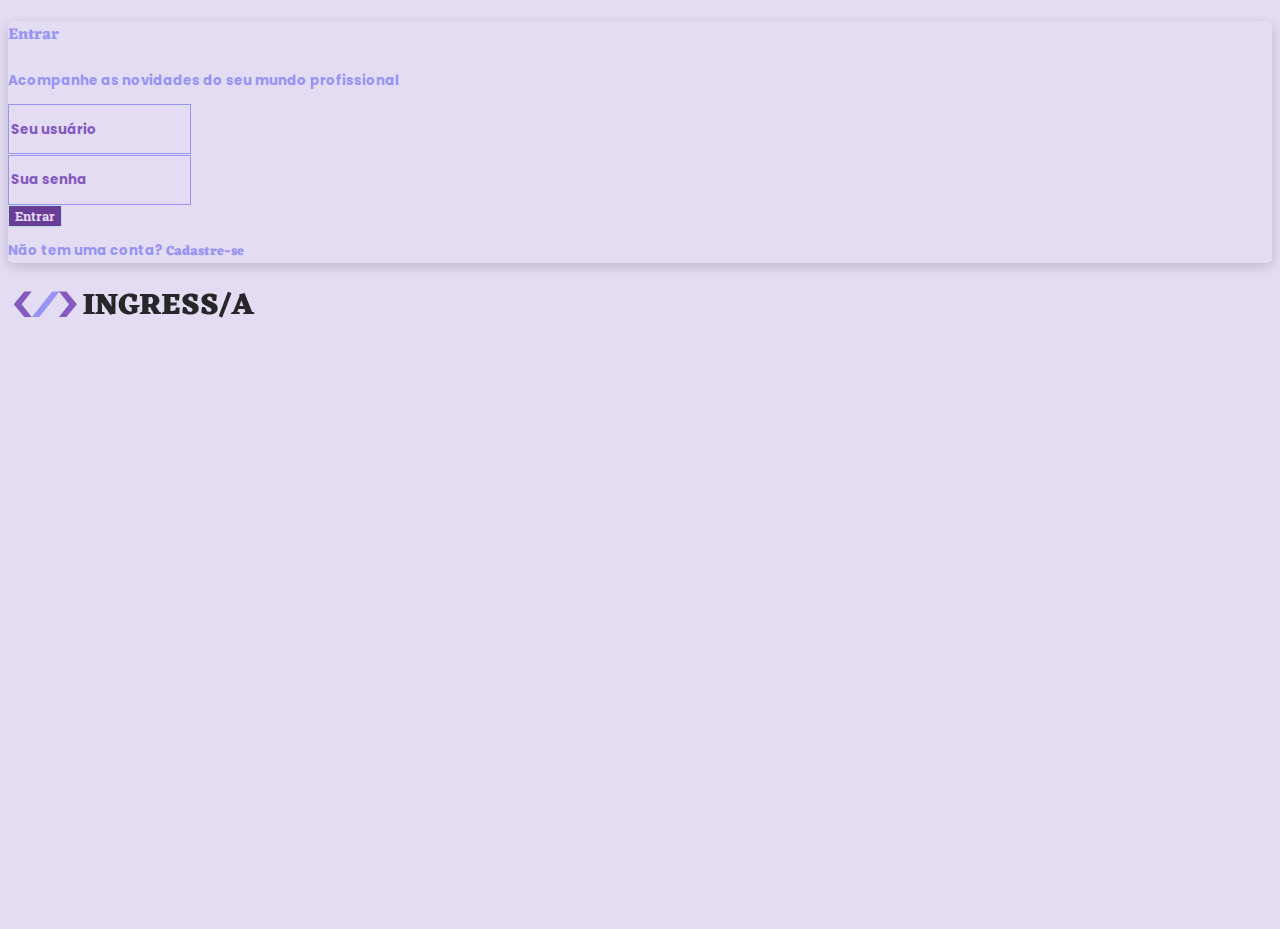
==== commit 62131789: "correção da responsividade" ====
--- a/index.html
+++ b/index.html
@@ -90,6 +90,10 @@
             color: #9794f2;
             font-size: 10pt;
         }
+
+        #container-central {
+            height: 100vh;
+        }
     </style>
 </head>
 
@@ -97,74 +101,75 @@
 
     <div class="container-fluid">
 
-        <div class="row" style="height: 26vh;">
-
-        </div>
-
         <div class="row">
 
             <div class="col-md-12 d-flex justify-content-center">
 
-                <div class="col-md-4">
+                <div class="container d-flex flex-row justify-content-center align-items-center" id="container-central">
 
-                </div>
+                    <div class="col-md-4 bg-dark">
 
-                <div class="col-md-4 p-3">
+                    </div>
 
-                    <div id="bg-l">
+                    <div class="col-md-4 p-3">
 
-                        <div class="container p-4">
+                        <div id="bg-l">
 
-                            <h4 class="font-t">Entrar</h4>
+                            <div class="container p-4">
 
-                            <p class="font-p">Acompanhe as novidades do seu mundo profissional</p>
+                                <h4 class="font-t">Entrar</h4>
 
-                            <div>
+                                <p class="font-p">Acompanhe as novidades do seu mundo profissional</p>
 
-                                <div class="my-3">
+                                <div>
 
-                                    <div class="form-group text-center mb-3 texto">
-                                        <!-- <label for="usuario">Usuário</label>-->
-                                        <input class="form-control mt-2 bg-in" type="text" name="usuario" id="usuario"
-                                            placeholder="Seu usuário">
+                                    <div class="my-3">
+
+                                        <div class="form-group text-center mb-3 texto">
+                                            <!-- <label for="usuario">Usuário</label>-->
+                                            <input class="form-control mt-2 bg-in" type="text" name="usuario"
+                                                id="usuario" placeholder="Seu usuário">
+                                        </div>
+
+                                        <div class="form-group text-center texto">
+                                            <!-- <label for="senha">Senha</label> -->
+                                            <input class="form-control mt-2 bg-in " type="password" name="senha"
+                                                id="senha" placeholder="Sua senha">
+                                        </div>
+
+                                        <div class="d-flex justify-content-end mt-3">
+                                            <button type="submit" class="btn bg-btn">Entrar</button>
+                                        </div>
+
                                     </div>
 
-                                    <div class="form-group text-center texto">
-                                        <!-- <label for="senha">Senha</label> -->
-                                        <input class="form-control mt-2 bg-in " type="password" name="senha" id="senha"
-                                            placeholder="Sua senha">
-                                    </div>
+                                    <p class="mt-3 font-p">Não tem uma conta? <a href="" class="font-t">Cadastre-se</a>
+                                    </p>
 
-                                    <div class="d-flex justify-content-end mt-3">
-                                        <button type="submit" class="btn bg-btn">Entrar</button>
-                                    </div>
+                                    <!--<button type="submit" class="btn btn-sm bg-btn bg-btn-ca">Cadastra-se</button>-->
 
                                 </div>
-
-                                <p class="mt-3 font-p">Não tem uma conta? <a href="" class="font-t">Cadastre-se</a> </p>
-
-                                <!--<button type="submit" class="btn btn-sm bg-btn bg-btn-ca">Cadastra-se</button>-->
 
                             </div>
 
                         </div>
 
+                        <div class="row mt-3">
+
+                            <div class="container d-flex justify-content-center">
+
+                                <img src="logo-pequeno.png" alt="">
+
+                            </div>
+
+                        </div>
+
+
                     </div>
 
-                    <div class="row mt-3">
-
-                        <div class="container d-flex justify-content-center">
-
-                            <img src="logo-pequeno.png" alt="">
-    
-                        </div>
+                    <div class="col-md-4">
 
                     </div>
-    
-
-                </div>
-
-                <div class="col-md-4">
 
                 </div>
 
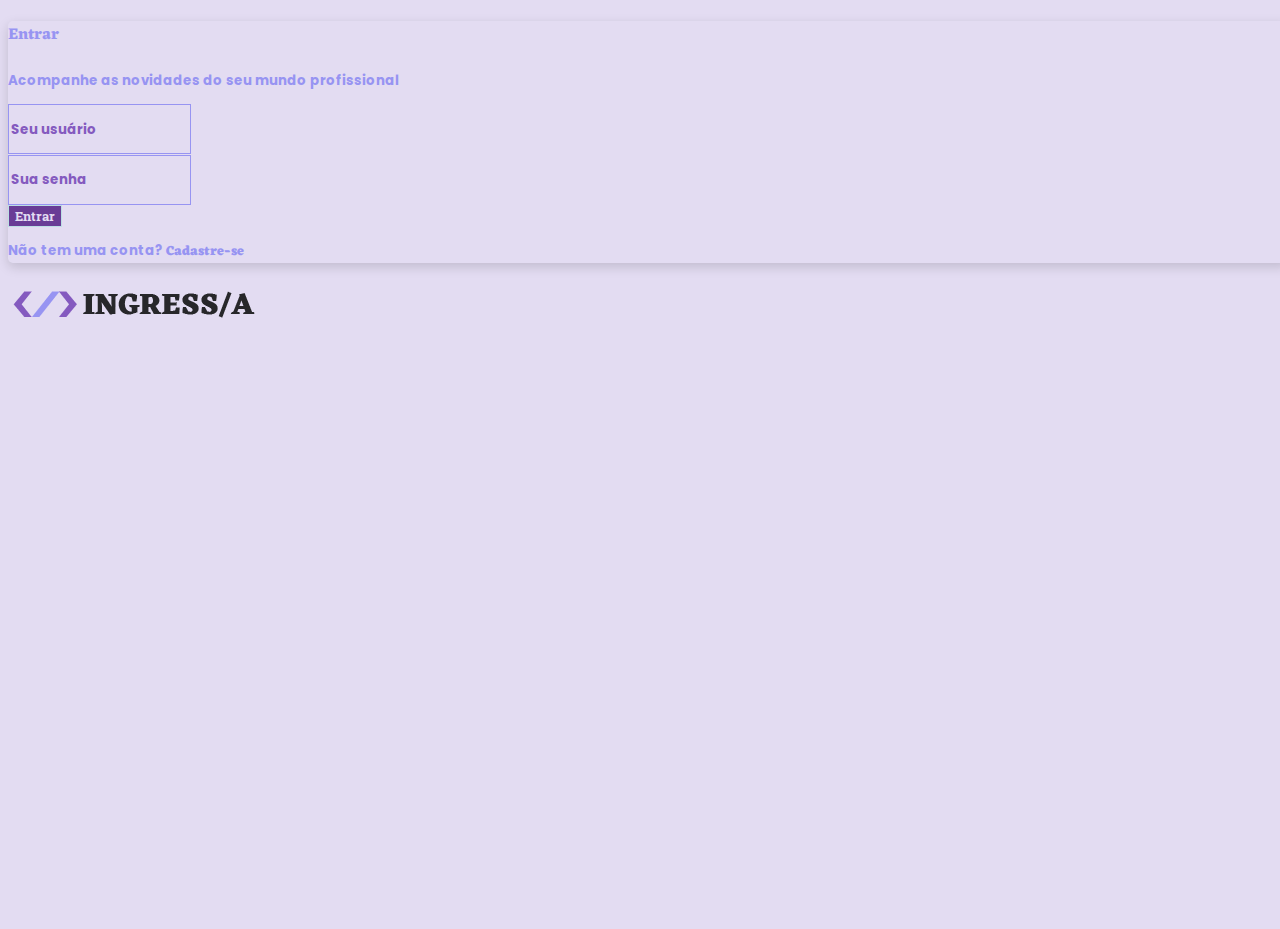
==== commit 4910c84a: "correções responsividade" ====
--- a/index.html
+++ b/index.html
@@ -16,6 +16,8 @@
 
         body {
             background-color: #E3DCF2;
+            height: 100vh;
+            width: 100vw;
         }
 
         .texto {
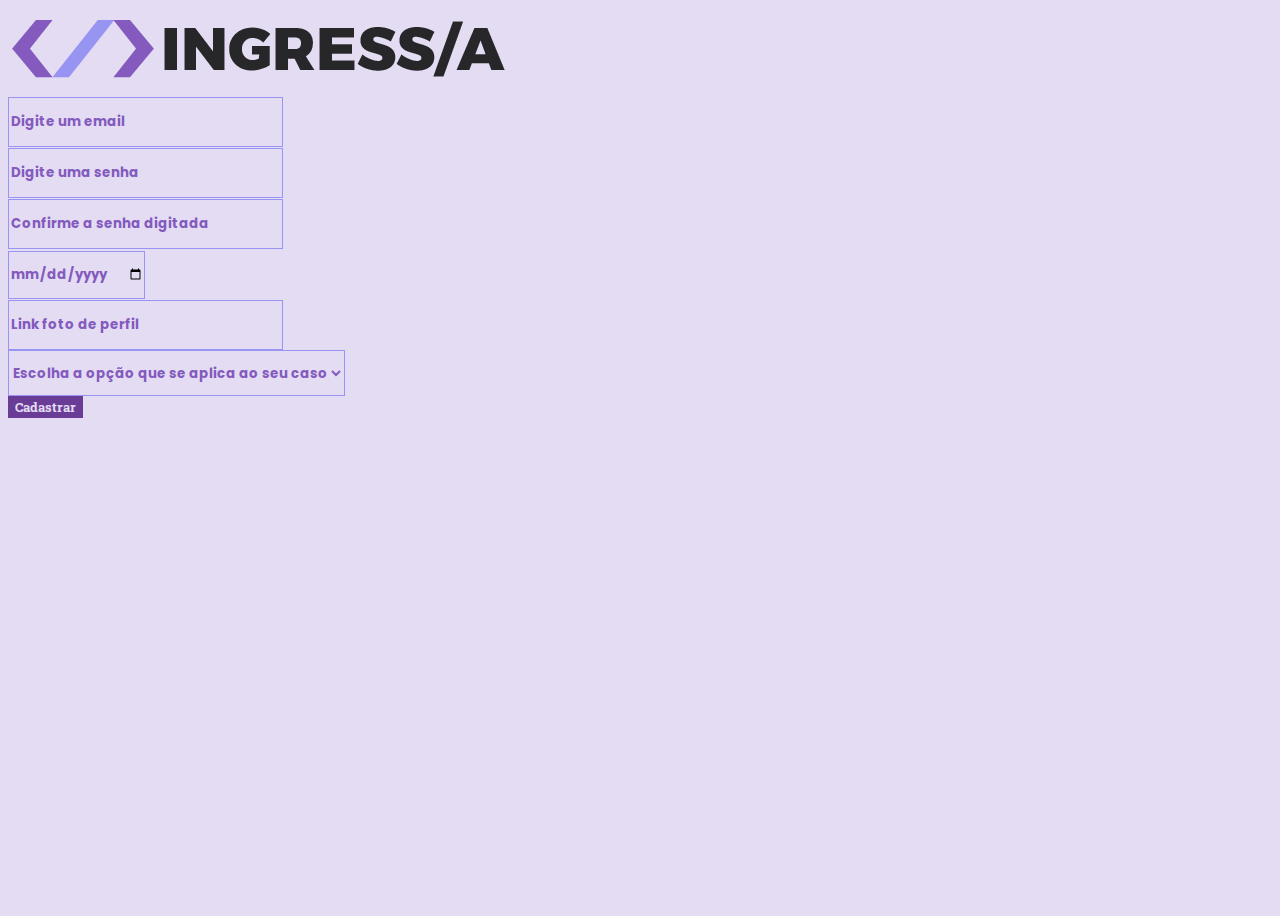
==== commit d5add9e2: "pagina de cadastro ingressa" ====
--- a/index.html
+++ b/index.html
@@ -6,6 +6,7 @@
     <meta http-equiv="X-UA-Compatible" content="IE=edge">
     <meta name="viewport" content="width=device-width, initial-scale=1.0">
     <title>Document</title>
+
     <link href="https://cdn.jsdelivr.net/npm/bootstrap@5.0.2/dist/css/bootstrap.min.css" rel="stylesheet"
         integrity="sha384-EVSTQN3/azprG1Anm3QDgpJLIm9Nao0Yz1ztcQTwFspd3yD65VohhpuuCOmLASjC" crossorigin="anonymous">
 
@@ -14,10 +15,13 @@
         @import url('https://fonts.googleapis.com/css2?family=Poppins:wght@100&display=swap');
         @import url('https://fonts.googleapis.com/css2?family=Roboto+Slab:wght@700&display=swap');
 
-        body {
+        body,
+        html {
             background-color: #E3DCF2;
+        }
+
+        #container-central {
             height: 100vh;
-            width: 100vw;
         }
 
         .texto {
@@ -36,6 +40,10 @@
             background: #e3dcf2;
             height: 46px;
             border: 1px solid #9794F2;
+            color: #845ABF;
+            font-family: 'Poppins', sans-serif;
+            font-weight: bold;
+            font-size: 10pt;
         }
 
         .bg-in::placeholder {
@@ -47,27 +55,41 @@
         }
 
         .bg-in:focus {
-            background-color: #9794F2;
-            box-shadow: 0px 0px 3px #693C96;
+            background-color: #e3dcf2;
+            box-shadow: 0px 0px 3px #9794F2;
+            outline: 0;
+            border: 1px solid #9794F2;
+        }
+
+        .bg-in-valid:focus {
+            background-color: #e3dcf2;
+            box-shadow: 0px 0px 3px #9794F2;
+            border: 1px solid #37b605;
+        }
+
+        .bg-in-invalid:focus {
+            background-color: #4b01eb;
+            box-shadow: 0px 0px 3px #9794F2;
+            border: 1px solid #bd0a6c;
         }
 
         .bg-btn {
             background: #693C96;
-            border: 1px solid #bcdee4;
+            border: 1px solid #693C96;
             color: #E3DCF2;
             font-family: 'Roboto Slab', sans-serif;
             font-weight: bolder;
             font-size: 10pt;
         }
 
-        .bg-btn-ca {
-            background: #95B385;
-            border: 1px solid #95B385;
+        .bg-btn-ca:hover {
+            color: #7875ca;
         }
 
         .bg-btn:hover {
-            background: #b5cdd1;
-            border: 1px solid #99b3b8;
+            background: #562b81;
+            border: 1px solid #562b81;
+            color: #E3DCF2;
         }
 
         a {
@@ -93,9 +115,21 @@
             font-size: 10pt;
         }
 
-        #container-central {
-            height: 100vh;
-        }
+        .enable-mobile{
+            display: none;
+        }
+
+        @media screen and (max-width: 800px) {
+            .disable-mobile {
+                display: none;
+            }
+
+            .enable-mobile {
+                display: inline-block;
+            }
+        }
+
+        
     </style>
 </head>
 
@@ -105,79 +139,71 @@
 
         <div class="row">
 
-            <div class="col-md-12 d-flex justify-content-center">
-
-                <div class="container d-flex flex-row justify-content-center align-items-center" id="container-central">
-
-                    <div class="col-md-4 bg-dark">
-
+            <div class="col-md-12 d-flex">
+
+                <div class="container-fluid d-flex align-items-center justify-content-center" id="container-central">
+
+                    <div class="col-md-7 text-center disable-mobile">
+                        <img src="assets/img/logo-grande.png" alt="">
                     </div>
 
-                    <div class="col-md-4 p-3">
-
-                        <div id="bg-l">
-
-                            <div class="container p-4">
-
-                                <h4 class="font-t">Entrar</h4>
-
-                                <p class="font-p">Acompanhe as novidades do seu mundo profissional</p>
-
-                                <div>
-
-                                    <div class="my-3">
-
-                                        <div class="form-group text-center mb-3 texto">
-                                            <!-- <label for="usuario">Usuário</label>-->
-                                            <input class="form-control mt-2 bg-in" type="text" name="usuario"
-                                                id="usuario" placeholder="Seu usuário">
-                                        </div>
-
-                                        <div class="form-group text-center texto">
-                                            <!-- <label for="senha">Senha</label> -->
-                                            <input class="form-control mt-2 bg-in " type="password" name="senha"
-                                                id="senha" placeholder="Sua senha">
-                                        </div>
-
-                                        <div class="d-flex justify-content-end mt-3">
-                                            <button type="submit" class="btn bg-btn">Entrar</button>
-                                        </div>
-
-                                    </div>
-
-                                    <p class="mt-3 font-p">Não tem uma conta? <a href="" class="font-t">Cadastre-se</a>
-                                    </p>
-
-                                    <!--<button type="submit" class="btn btn-sm bg-btn bg-btn-ca">Cadastra-se</button>-->
-
-                                </div>
-
-                            </div>
-
-                        </div>
-
-                        <div class="row mt-3">
-
-                            <div class="container d-flex justify-content-center">
-
-                                <img src="logo-pequeno.png" alt="">
-
-                            </div>
-
-                        </div>
-
+                    <div class="col-md-5">
+
+                        <div class="container d-flex justify-content-center enable-mobile">
+
+                            <img class="enable-mobile mb-3" src="assets/img/logo-pequeno.png" alt="">
+
+                        </div>
+
+                        <div class="form-group text-center texto">
+                            <!-- <label for="usuario">Usuário</label>-->
+                            <input class="form-control bg-in" type="text" name="usuario" id="usuario"
+                                placeholder="Digite um email">
+                        </div>
+
+                        <div class="form-group text-center texto">
+                            <!-- <label for="senha">Senha</label> -->
+                            <input class="form-control mt-2 bg-in " type="password" name="senha" id="senha"
+                                placeholder="Digite uma senha">
+                        </div>
+
+                        <div class="form-group text-center texto">
+                            <!-- <label for="senha">Senha</label> -->
+                            <input class="form-control mt-2 bg-in " type="password" name="confirmSenha"
+                                id="confirmSenha" placeholder="Confirme a senha digitada">
+                        </div>
+
+                        <div class="form-group text-center texto">
+                            <!-- <label for="senha">Senha</label> -->
+                            <input class="form-control mt-2 bg-in" type="date" name="date"
+                                id="date" placeholder="Data de nascimento">
+                        </div>
+
+                        <div class="form-group text-center texto">
+                            <!-- <label for="usuario">Usuário</label>-->
+                            <input class="form-control bg-in mt-2" type="text" name="linkFoto" id="linkFoto"
+                                placeholder="Link foto de perfil">
+                        </div>
+
+                        <select name="select" class="form-select bg-in mt-2">
+                            <option value="valor1" selected>Escolha a opção que se aplica ao seu caso</option>
+                            <option value="valor2">Estou em busca de emprego</option>
+                            <option value="valor3">Gostaria de divulgar vagas de emprego</option>
+                        </select>
+                        
+
+                        <div class="d-flex justify-content-center mt-3">
+                            <button type="submit" class="btn bg-btn w-100">Cadastrar</button>
+                        </div>
 
                     </div>
 
-                    <div class="col-md-4">
-
-                    </div>
-
                 </div>
 
             </div>
 
         </div>
+
 
 
         <script src="https://cdn.jsdelivr.net/npm/bootstrap@5.0.2/dist/js/bootstrap.bundle.min.js"
